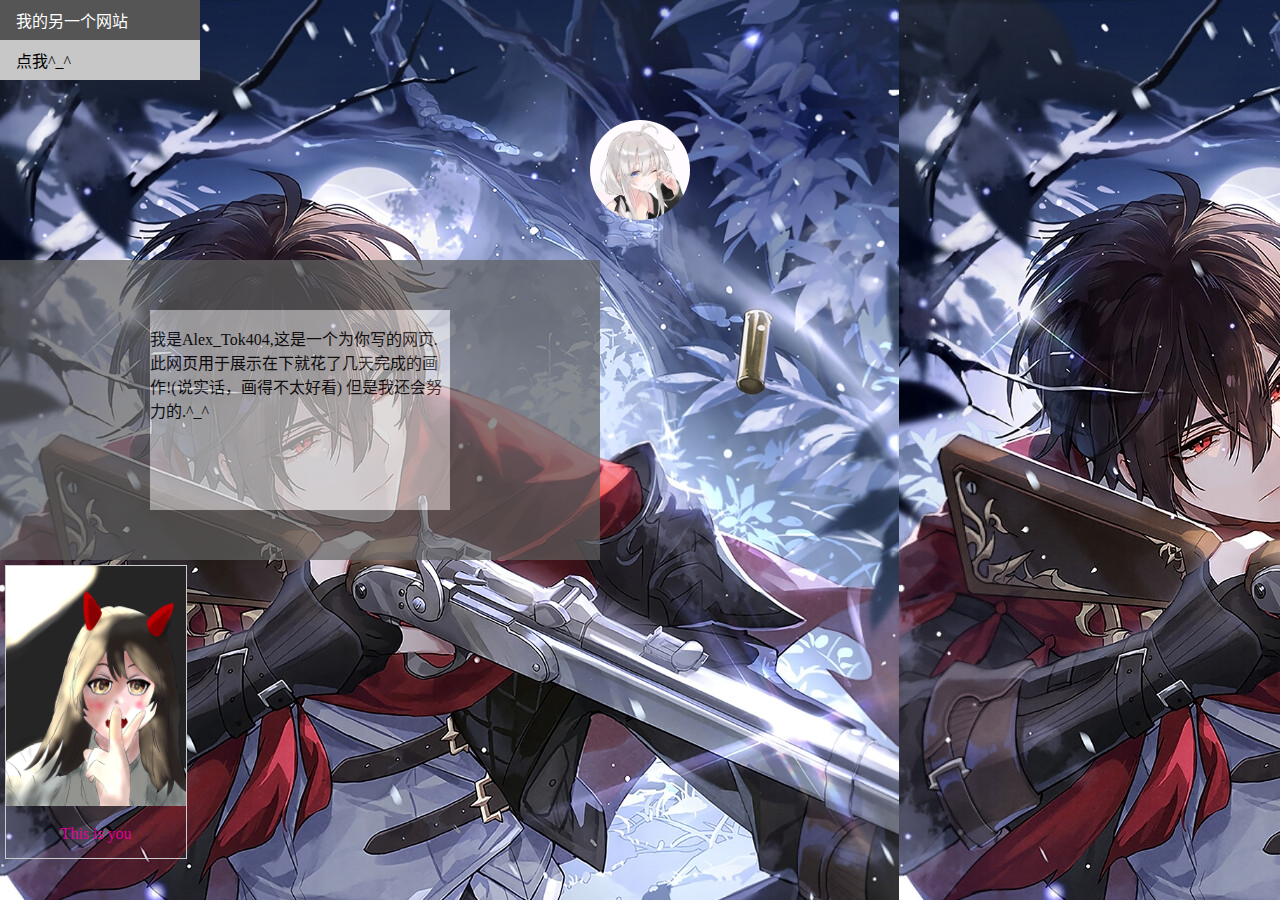
==== index.html @ a197b803 "Add files via upload" ====
<!DOCTYPE html>
<html lang="zh-CN">
<head>
    <meta charset="UTF-8">
    <meta http-equiv="X-UA-Compatible" content="IE=edge">
    <meta name="viewport" content="width=device-width, initial-scale=1.0">
    <title>Draw</title>
    <style>
        .rigth-content-bottom{
        display: flex;
        flex-direction: row;
        flex-wrap: wrap;
        justify-content: space-around;
        margin: 2px;
        margin-top: 16px;
        overflow: scroll;
        height: 840px;
        }
        
        .flex-container{
            display: flex;
            flex-direction:column;
            width: 600px;
            height:300px;
            background-color:rgb(97, 97, 97);
            opacity:0.7;
        }

        .flex-item{
            background-color:lightgray;
            width:300px;
            height:200px;
            margin:auto;
        }

        .flex{
            display:flex;
        }

        /* 鼠标移动到选项上修改背景颜色 */
        .flex-item:hover{
            background-color: #6d6d6d;
            color: white;
        }
        ul {
            list-style-type: none;
            margin: 0;
            padding: 0;
            width: 200px;
            background-color: #c7c7c7;
        }
        
        li a {
            display: block;
            color: #000;
            padding: 8px 16px;
            text-decoration: none;
        }
        
        /* 鼠标移动到选项上修改背景颜色 */
        li a:hover {
            background-color: #555;
            color: white;
        }
        div.img {
            margin: 5px;
            border: 1px solid #ccc;
            float: left;
            width: 180px;
        }

        div.img:hover {
            border: 1px solid #777;
        }

        div.img img {
            width: 100%;
            height: auto;
        }

        div.desc {
            padding: 15px;
            text-align: center;
        }
    </style>
</head>
<body style = "
        margin:auto; 
        background-image:url('image/20220327091122_78e56.jpg') ;
        background-color:white;"
        class = 'flex;'>
    <ul>
        <li><a href="https://alextok404.github.io/Learning/first%20web.html">我的另一个网站</a></li>
        <li><a href="https://alextok404.github.io/Learning/first%20web.html">点我^_^</a></li>
    </ul>
        <!-- 头像 -->
    <div  style = "
        text-align:center;
        height:100px;
        margin:40px;"
        class = 'flex;'>

        <img src = 'image/Elaina.png' alt = 头像 width = 100px height = 100px 
       style = "border-radius:50%;">
    </div>    
    <!-- 描述 -->
    <div class = 'flex-container' style = 'z-index: 1;'>

        <div class = 'flex-item'>
            <p style = "color:rgb(5, 5, 5)">
                我是Alex_Tok404,这是一个为你写的网页.
                此网页用于展示在下就花了几天完成的画作!(说实话，画得不太好看)
                但是我还会努力的.^_^
            </p>
        </div> 
    </div>
    <div class="responsive">
        <div class="img">
          <a target="_blank" href="image/小饶.jpg">
            <img src="image/小饶.jpg" alt="小饶" width="300" height="200">
          </a>
          <div class="desc" style = 'color:rgb(226,0,151)'>This is you</div>
        </div>
      </div>
</body>
</html>
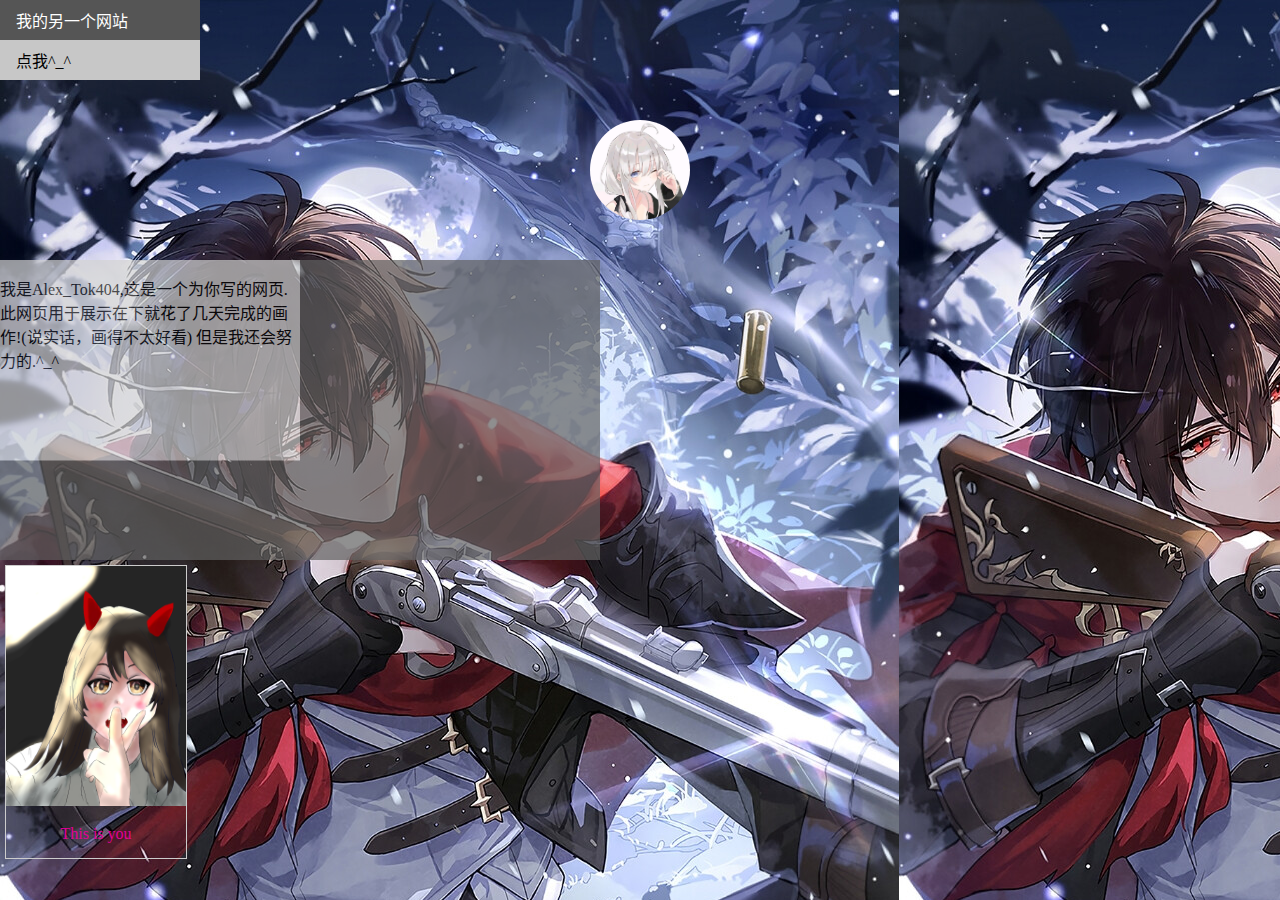
==== commit 05ea97cc: "Add files via upload" ====
--- a/index.html
+++ b/index.html
@@ -30,7 +30,8 @@
             background-color:lightgray;
             width:300px;
             height:200px;
-            margin:auto;
+            justify-content: flex-end;
+            border-bottom: 1px solid #999;
         }
 
         .flex{
@@ -104,7 +105,7 @@
        style = "border-radius:50%;">
     </div>    
     <!-- 描述 -->
-    <div class = 'flex-container' style = 'z-index: 1;'>
+    <div class = 'flex-container'>
 
         <div class = 'flex-item'>
             <p style = "color:rgb(5, 5, 5)">
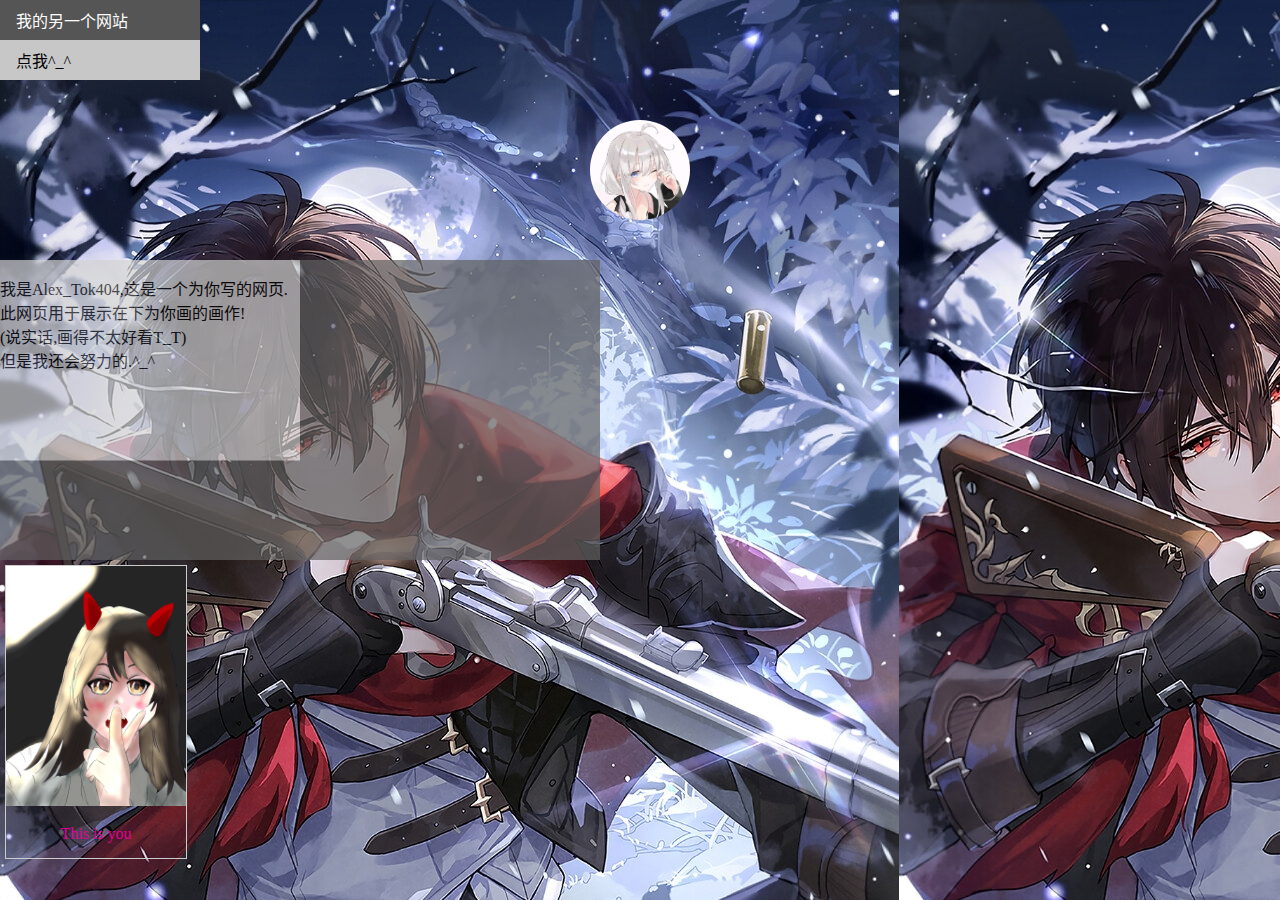
==== commit 4f6496b6: "Add files via upload" ====
--- a/index.html
+++ b/index.html
@@ -92,7 +92,7 @@
         class = 'flex;'>
     <ul>
         <li><a href="https://alextok404.github.io/Learning/first%20web.html">我的另一个网站</a></li>
-        <li><a href="https://alextok404.github.io/Learning/first%20web.html">点我^_^</a></li>
+        <li><a href="https://alextok404.github.io/love/love.html">点我^_^</a></li>
     </ul>
         <!-- 头像 -->
     <div  style = "
@@ -109,8 +109,9 @@
 
         <div class = 'flex-item'>
             <p style = "color:rgb(5, 5, 5)">
-                我是Alex_Tok404,这是一个为你写的网页.
-                此网页用于展示在下就花了几天完成的画作!(说实话，画得不太好看)
+                我是Alex_Tok404,这是一个为你写的网页.<br />
+                此网页用于展示在下为你画的画作!<br/>
+                (说实话,画得不太好看T_T)<br/>
                 但是我还会努力的.^_^
             </p>
         </div> 
@@ -124,4 +125,4 @@
         </div>
       </div>
 </body>
-</html>
+</html>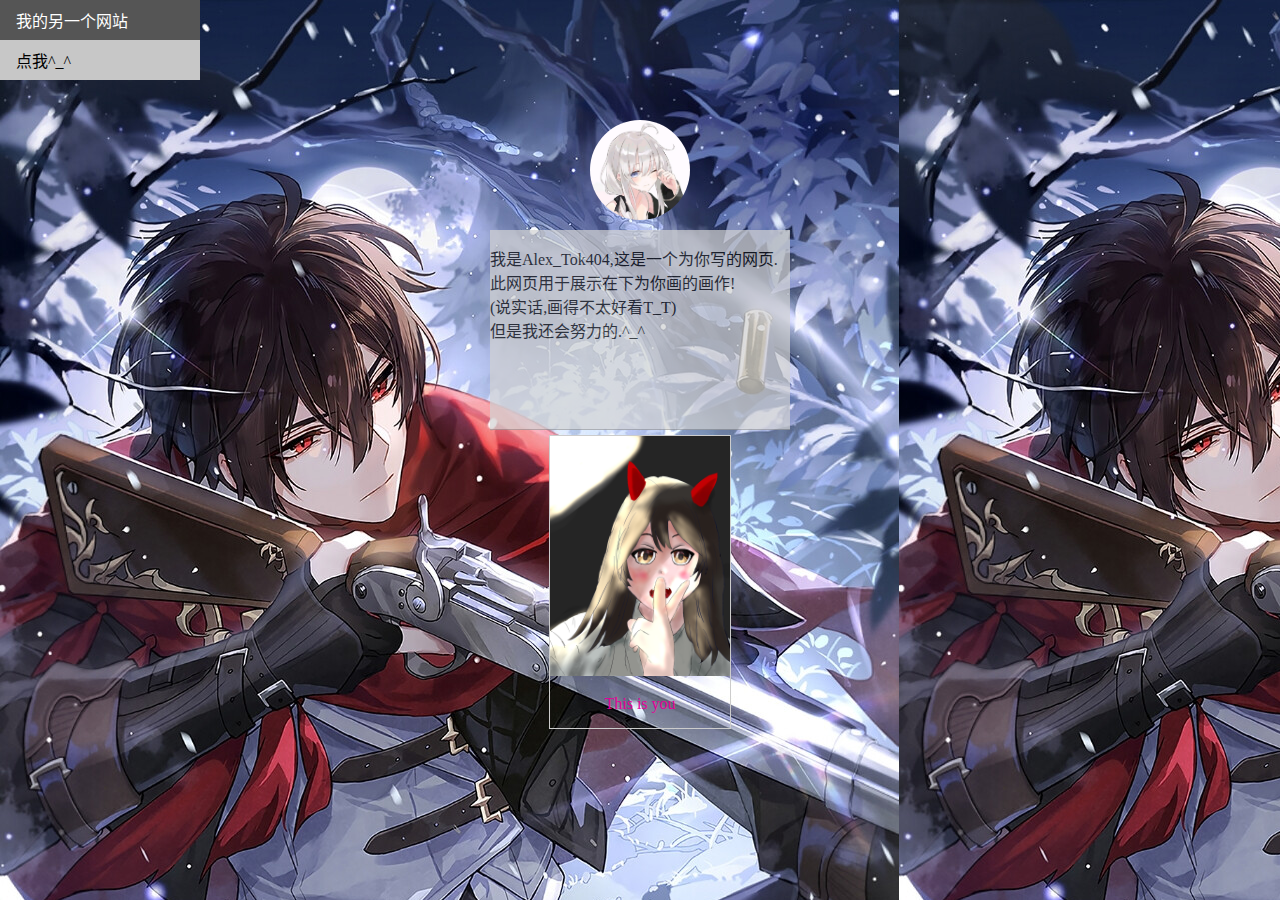
==== commit e736632f: "Add files via upload" ====
--- a/index.html
+++ b/index.html
@@ -20,10 +20,11 @@
         .flex-container{
             display: flex;
             flex-direction:column;
-            width: 600px;
-            height:300px;
+            width: 300px;
+            height:200px;
             background-color:rgb(97, 97, 97);
             opacity:0.7;
+            margin:auto;
         }
 
         .flex-item{
@@ -97,7 +98,7 @@
         <!-- 头像 -->
     <div  style = "
         text-align:center;
-        height:100px;
+        height:70px;
         margin:40px;"
         class = 'flex;'>
 
@@ -116,7 +117,7 @@
             </p>
         </div> 
     </div>
-    <div class="responsive">
+    <div class="responsive flex" style = 'flex-direction: row;justify-content: center;'>
         <div class="img">
           <a target="_blank" href="image/小饶.jpg">
             <img src="image/小饶.jpg" alt="小饶" width="300" height="200">
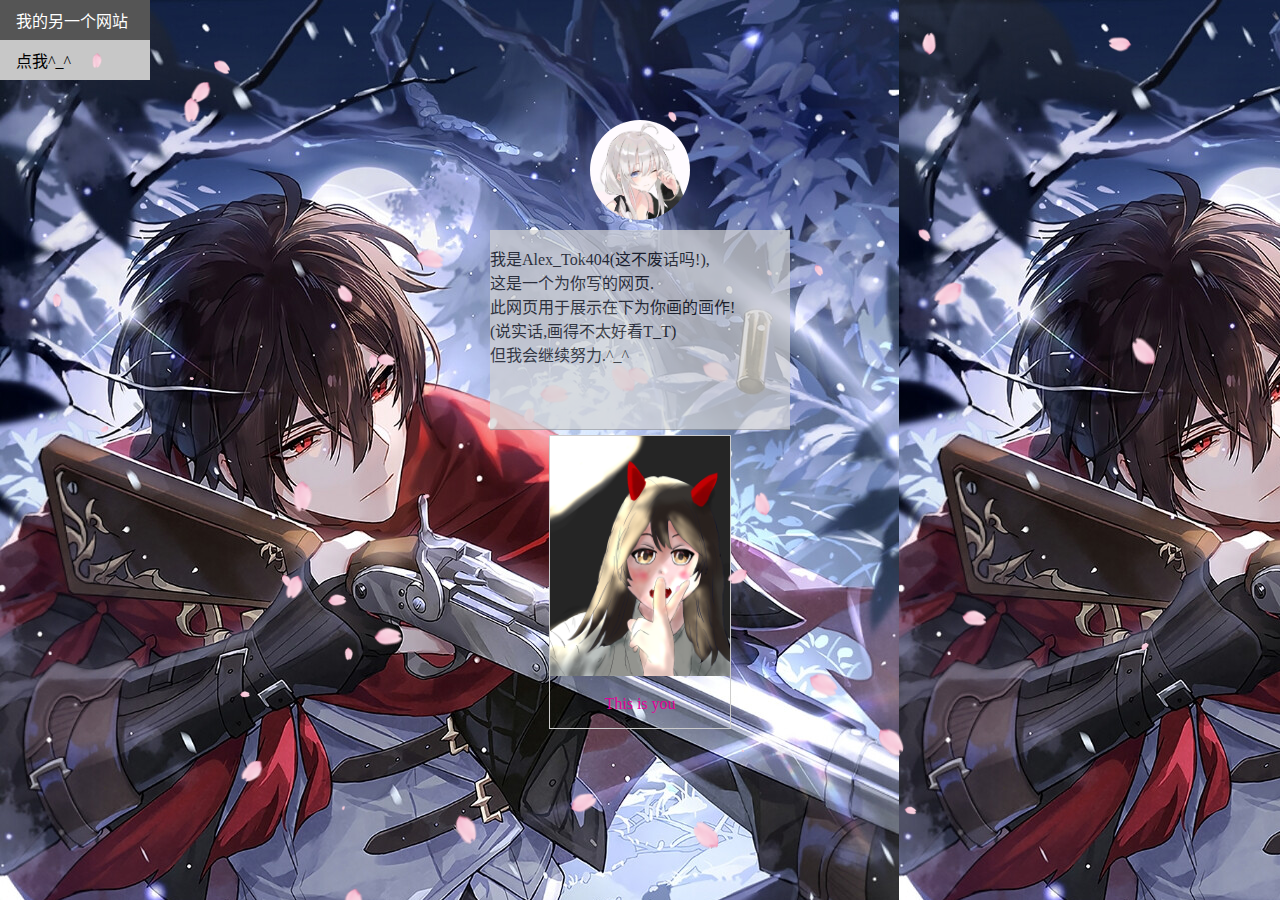
==== commit ab1e1bc6: "Add files via upload" ====
--- a/index.html
+++ b/index.html
@@ -43,12 +43,13 @@
         .flex-item:hover{
             background-color: #6d6d6d;
             color: white;
+            transition:0.6s;
         }
         ul {
             list-style-type: none;
             margin: 0;
             padding: 0;
-            width: 200px;
+            width: 150px;
             background-color: #c7c7c7;
         }
         
@@ -63,6 +64,7 @@
         li a:hover {
             background-color: #555;
             color: white;
+            transition:0.6s;
         }
         div.img {
             margin: 5px;
@@ -73,6 +75,7 @@
 
         div.img:hover {
             border: 1px solid #777;
+            transition:0.6s;
         }
 
         div.img img {
@@ -95,6 +98,8 @@
         <li><a href="https://alextok404.github.io/Learning/first%20web.html">我的另一个网站</a></li>
         <li><a href="https://alextok404.github.io/love/love.html">点我^_^</a></li>
     </ul>
+    <!--  樱花 -->
+    <script src = 'js/yinghua.js'></script>
         <!-- 头像 -->
     <div  style = "
         text-align:center;
@@ -110,10 +115,11 @@
 
         <div class = 'flex-item'>
             <p style = "color:rgb(5, 5, 5)">
-                我是Alex_Tok404,这是一个为你写的网页.<br />
+                我是Alex_Tok404(这不废话吗!),<br/>
+                这是一个为你写的网页.<br />
                 此网页用于展示在下为你画的画作!<br/>
                 (说实话,画得不太好看T_T)<br/>
-                但是我还会努力的.^_^
+                但我会继续努力.^_^
             </p>
         </div> 
     </div>
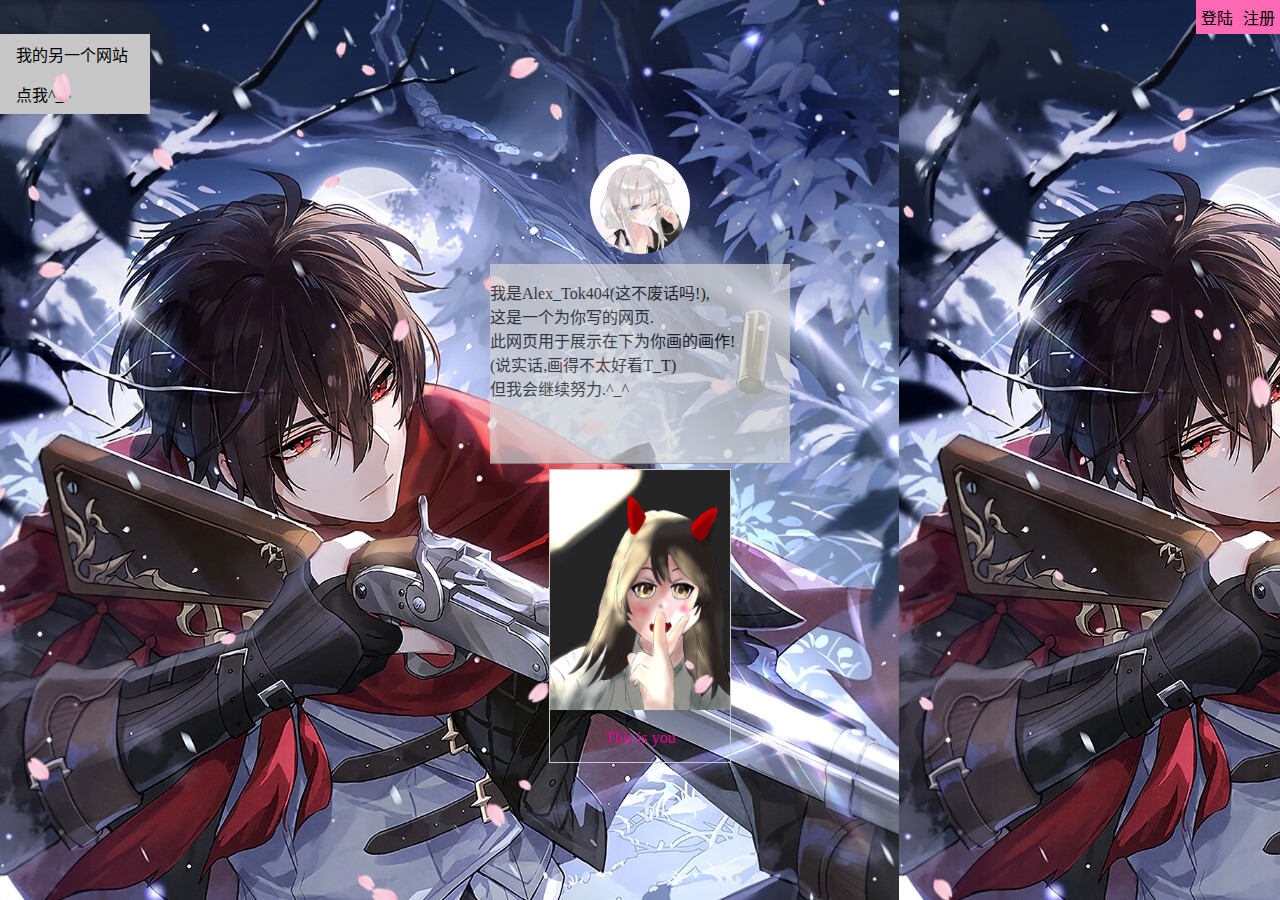
==== commit a3ac7bd4: "Add files via upload" ====
--- a/index.html
+++ b/index.html
@@ -26,6 +26,17 @@
             opacity:0.7;
             margin:auto;
         }
+        
+        .yingyin{
+            background-color: hotpink;
+            display: flex;
+        }
+
+        .yingyin:hover{
+            background-color: #c202a2;
+            color: white;
+            transition:0.6s;
+        }
 
         .flex-item{
             background-color:lightgray;
@@ -38,6 +49,8 @@
         .flex{
             display:flex;
         }
+        
+
 
         /* 鼠标移动到选项上修改背景颜色 */
         .flex-item:hover{
@@ -94,10 +107,20 @@
         background-image:url('image/20220327091122_78e56.jpg') ;
         background-color:white;"
         class = 'flex;'>
-    <ul>
-        <li><a href="https://alextok404.github.io/Learning/first%20web.html">我的另一个网站</a></li>
-        <li><a href="https://alextok404.github.io/love/love.html">点我^_^</a></li>
-    </ul>
+    <div class = 'flex' style = 'justify-content: flex-end;flex-direction: row;'>
+        <div class = 'yingyin'>
+            <a herf = 'https://alextok404.github.io/love/haha.html' style = "margin:5px">登陆</a>
+        </div>
+        <div class = 'yingyin'>
+            <a herf = 'https://alextok404.github.io/love/haha.html' style = "margin:5px">注册</a>
+        </div>
+    </div>
+    <div class = 'flex'> 
+        <ul>
+            <li><a href="https://alextok404.github.io/Learning/first%20web.html">我的另一个网站</a></li>
+            <li><a href="https://alextok404.github.io/love/love.html">点我^_^</a></li>
+        </ul>
+    </div>
     <!--  樱花 -->
     <script src = 'js/yinghua.js'></script>
         <!-- 头像 -->
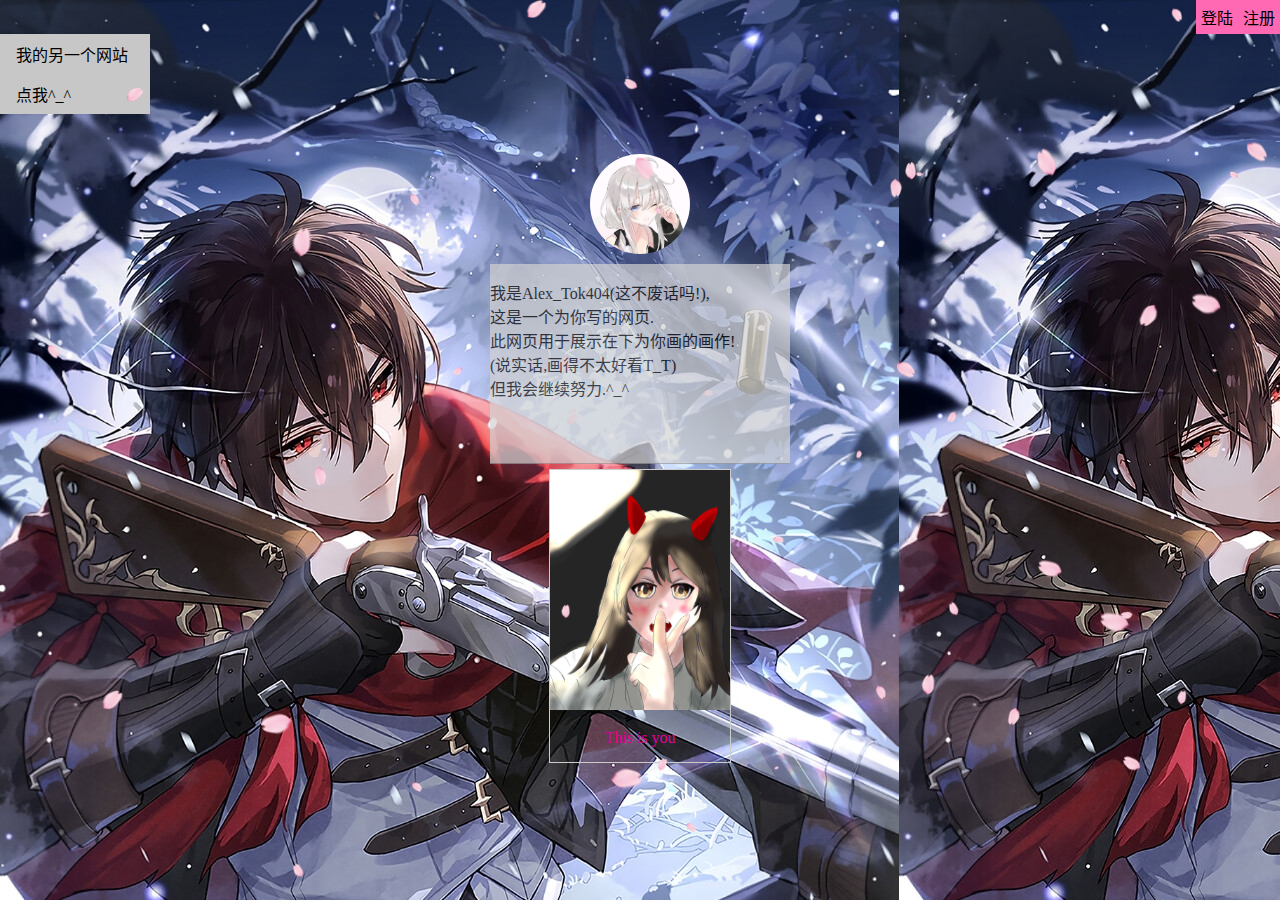
==== commit 8be7b31a: "Add files via upload" ====
--- a/index.html
+++ b/index.html
@@ -109,10 +109,10 @@
         class = 'flex;'>
     <div class = 'flex' style = 'justify-content: flex-end;flex-direction: row;'>
         <div class = 'yingyin'>
-            <a herf = 'https://alextok404.github.io/love/haha.html' style = "margin:5px">登陆</a>
+            <a href = 'https://alextok404.github.io/love/haha.html' style = "margin:5px;text-decoration:none;color:black;">登陆</a>
         </div>
         <div class = 'yingyin'>
-            <a herf = 'https://alextok404.github.io/love/haha.html' style = "margin:5px">注册</a>
+            <a href = 'https://alextok404.github.io/love/haha.html' style = "margin:5px;text-decoration:none;color:black;">注册</a>
         </div>
     </div>
     <div class = 'flex'> 
